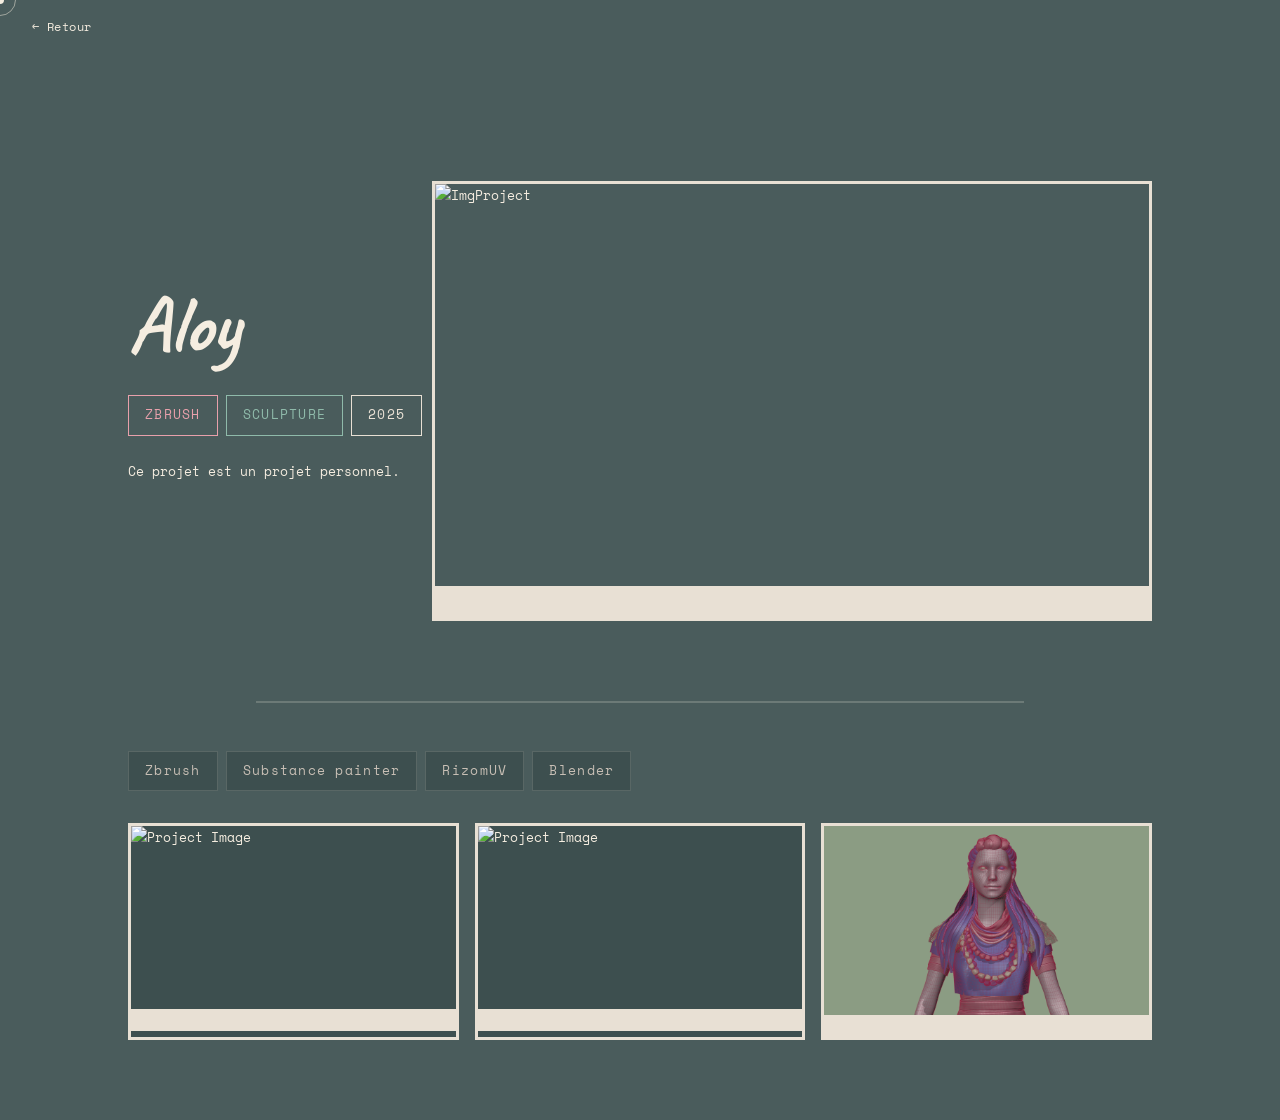
==== projects/Aloy.html @ 7de12a1f "Project_portfolio" ====
<!DOCTYPE html>
<html lang="fr">
<head>
  <meta charset="UTF-8" />
  <meta name="viewport" content="width=device-width, initial-scale=1.0" />
  <title>Projet 01</title>

  <!-- GOOGLE FONTS -->
  <link href="https://fonts.googleapis.com/css2?family=Caveat:wght@600;700&family=Space+Mono&display=swap" rel="stylesheet" />

  <!-- Project CSS LINK -->
  <link rel="stylesheet" href="../css/project.css">
  
  <!-- JAVASCRIPT LINK -->
  <script src="../js/script.js" defer></script>
</head>
<body>
  <!-- CURSOR -->
  <div id="cursor-dot"></div>
  <div id="cursor-ring"></div>

  <!-- RETURN TO MAIN PAGE -->
  <nav>
    <a class="nav-back reveal" href="../index.html">← Retour</a>
  </nav>

  <!-- HERO -->
  <section class="hero">
    <div class="section-title">
      <h1 class="project-title reveal">Aloy</h1>
      <div class="project-tags reveal">
        <span class="tag pink">Zbrush</span>
        <span class="tag sage">Sculpture</span>
        <span class="tag cream">2025</span>
      </div>

       <!-- DESCRIPTION -->
      <div class="section-desc">
        <div class="description-text reveal">
          <p>
            Ce projet est un projet personnel.  
          </p>
        </div>
      </div>
    </div>
   
    <!-- Image principale (polaroid géant) -->
    <div class="hero-polaroid pol-cream">
      <div class="hero-polaroid-img"><img src="../assets/2_Aloy/Aloy1.png" alt="ImgProject"></div>
      <div class="hero-polaroid-bar"></div>
    </div>
  </section>

  <hr class="divider" />

  <!-- SECTIONS OUTILS -->
  <section class="section-tool">
    <div class="tool-text">
      <div class="tools-list reveal">
        <span class="tool-badge">Zbrush</span>
        <span class="tool-badge">Substance painter</span>
        <span class="tool-badge">RizomUV</span>
        <span class="tool-badge">Blender</span>
      </div>
    </div>
  </section>

  <!-- SECTION GALLERIE -->
  <section class="project-body">
    <div class="gallery-item reveal pol-cream">
      <div class="gallery-item-img"> <img src="../assets/2_Aloy/Aloy3.png" alt="Project Image"> </div>
      <div class="gallery-item-bar"></div>
      <!-- <div class="gallery-caption">Vue Face</div> -->
    </div>
    <div class="gallery-item reveal pol-cream">
      <div class="gallery-item-img"> <img src="../assets/2_Aloy/Aloy2.png" alt="Project Image"> </div>
      <div class="gallery-item-bar"></div>
      <!-- <div class="gallery-caption">Vue 3/4</div> -->
    </div>
    <div class="gallery-item reveal pol-cream">
      <div class="gallery-item-img"> <img src="../assets/2_Aloy/Aloy4.png" alt="Project Image"> </div>
      <div class="gallery-item-bar"></div>
      <!-- <div class="gallery-caption">Vue matcap</div> -->
    </div>
  </section>
</body>
</html>
---- css/project.css ----
:root 
{
    --bg: #4a5c5c;
    --bg-dark: #3d4f4f;
    --pink: #e8a0ab;
    --sage: #8fbaaa;
    --cream: #e8e0d4;
    --text: #f5ede0;
    --text-dim: #c8bfb5;
}

*, *::before, *::after 
{ 
    box-sizing: border-box; 
    margin: 0; 
    padding: 0; 
    cursor: none;
}

html 
{ 
    scroll-behavior: smooth; 
}

body 
{
    background-color: var(--bg);
    color: var(--text);
    font-family: 'Space Mono', monospace;
    font-size: 13px;
    line-height: 1.75;
    overflow-x: hidden;
}

/* CUSTOM CURSOR */
*
{
    cursor: none;
}

#cursor-dot
{
    position: fixed; 
    width: 8px; 
    height: 8px;
    background: var(--text); 
    border-radius: 50%;
    pointer-events: none; 
    z-index: 9999;
    transform: translate(-50%, -50%);
    transition: background 0.2s, transform 0.15s;
}

#cursor-ring 
{
    position: fixed; 
    width: 32px; 
    height: 32px;
    border: 1.5px solid rgba(245,237,224,0.5); 
    border-radius: 50%;
    pointer-events: none; z-index: 9998;
    transform: translate(-50%, -50%);
    transition: width 0.25s, height 0.25s, border-color 0.25s;
}

body.cursor-hover #cursor-dot 
{ 
    background: var(--pink); 
    transform: translate(-50%,-50%) scale(1.6); 
}

body.cursor-hover #cursor-ring 
{ 
    width: 52px; 
    height: 52px; 
    border-color: var(--pink); 
}

/* NAVIGATION */
nav 
{
    display: flex; 
    align-items: center; 
    padding: 1rem 2rem;
}

.nav-back 
{
    display: flex; 
    align-items: center;
    gap: 10px;
    color: var(--text); 

    text-decoration: none;

    font-size: 12px; 
}

.nav-back:hover 
{ 
    opacity: 1; 
}

.nav-back .arrow
{ 
    font-size: 18px;
}

nav ul 
{ 
    display: flex; 
    gap: 28px; 
    list-style: none; 
}

nav a {
    color: var(--text); text-decoration: none;
    font-size: 13px; letter-spacing: 0.04em;
    opacity: 0.85; transition: opacity 0.2s;
}
nav a:hover 
{ 
    opacity: 1; 
}

/* HERO */
.hero 
{
    display: flex;
    align-items: center;
    justify-content: space-between;
    margin: 5rem 8rem;
}

.project-title 
{
    /* COLOR AND FONTS */
    font-family: 'Caveat', cursive;
    font-size: clamp(48px, 9vw, 80px);
    color: var(--text);
}

/* tags for the project */
.project-tags 
{
    display: flex;
    flex-wrap: wrap;
    animation: fadeDown 0.8s 0.1s ease both;
}

.tag {
    font-size: .8rem; 
    letter-spacing: 0.1em; 
    text-transform: uppercase;

    padding: .5rem 1rem; 
    border: .05rem solid rgba(245,237,224,0.25);
    color: var(--text-dim);

    margin-right: .5rem;
}

.tag.pink  
{
    border-color: var(--pink);  
    color: var(--pink); 
}

.tag.sage  
{ 
    border-color: var(--sage);  
    color: var(--sage); 
}

.tag.cream 
{ 
    border-color: var(--cream); 
    color: var(--cream); 
}

/* description */
.description-text p
{
    width: 90%;
    margin: 1.5rem 0 1rem 0;
}

/* MAIN PROJECT IMAGE */
.hero-polaroid 
{
    margin-top: 48px;
    width: 100%; 
    max-width: 720px;
    background: var(--bg-dark);
    border: 3px solid var(--pink);
    animation: fadeUp 0.8s 0.2s ease both;
}

.hero-polaroid-img 
{
    width: 100%; 
    aspect-ratio: 16/9;
    background: var(--bg);
    overflow: hidden;
}

.hero-polaroid-img img 
{ 
    width: 100%; 
    height: 100%; 
    object-fit: cover; 
}

.hero-polaroid-bar 
{ 
    height: 32px; 
    background: var(--pink); 
}

/* PAGE DIVIDER */
.divider 
{
    width: 60%; 
    max-width: 1000px; 
    border: none;
    border-top: 2px solid rgba(245,237,224,0.2);
    margin: 3rem auto;
}

/* OUTILS */
.tools-list 
{
    display: flex;
    flex-wrap: wrap;
    gap: .5rem;
    padding: 0 8rem 1rem 8rem;
}

.tool-badge 
{
    /* font-family: "Caveat"; */
    font-size: .8rem; 
    letter-spacing: 0.08rem;
    padding: .5rem 1rem; 
    background: var(--bg-dark);
    border: 1.5px solid rgba(245,237,224,0.15);
    color: var(--text-dim);
}

/* GALLERY SECTION */
.project-body
{
    display: grid;
    grid-template-columns: repeat(3, 1fr);
    gap: 1rem;
    padding: 1rem 8rem 5rem 8rem;
}

.gallery-item 
{
    display: flex;
    flex-direction: column;

    background: var(--bg-dark);
    transition: transform 0.3s cubic-bezier(0.34,1.56,0.64,1), box-shadow 0.3s;
}

.gallery-item:hover 
{
    transform: translateY(-5px) rotate(-0.8deg) scale(1.02);
    box-shadow: 0 16px 36px rgba(0,0,0,0.3);
    z-index: 2;
}

.gallery-item-img 
{
    width: 100%;
    aspect-ratio: 16/9;
}

.gallery-item-img img 
{ 
    width: 100%;
    height: 100%; 
    object-fit: cover; 
}

.gallery-item-img iframe 
{ 
    width: 100%; 
    height: 100%; 
    object-fit: cover; 
    aspect-ratio: 16/9;

}

.gallery-item-bar 
{ 
    height: 22px; 
}

.gallery-item.pol-pink  .gallery-item-bar 
{ 
    background: var(--pink); 
}

.gallery-item.pol-sage  .gallery-item-bar 
{ 
    background: var(--sage); 
}

.gallery-item.pol-cream .gallery-item-bar 
{ 
    background: var(--cream); 
}

.gallery-caption 
{
    padding: 10px 14px 14px;
    font-size: 11px; letter-spacing: 0.05em; color: var(--text-dim);
}

/* ── SCROLL REVEAL ── */
.reveal 
{
    opacity: 0;
    transform: translateY(40px);
    transition: opacity 0.7s ease, transform 0.7s ease;
}

.reveal.visible 
{
    opacity: 1;
    transform: translateY(0);
}

/* ANIMATIONS KEYFRAMES */
@keyframes fadeDown {
    from { opacity: 0; transform: translateY(-20px); }
    to   { opacity: 1; transform: translateY(0); }
}
@keyframes fadeUp {
    from { opacity: 0; transform: translateY(30px); }
    to   { opacity: 1; transform: translateY(0); }
}

/* RESPONSIVE */
@media screen and (max-width: 1000px) 
{
    .hero
    {
        flex-direction: column;
        margin-left: 5rem;
        margin-right: 5rem;
        margin-top: 5rem;
    }

    .tools-list
    {
        margin: .5rem;
        padding-left: 5rem;
        padding-right: 5rem;
    }

    .tool-badge
    {
        padding-left: .8rem;
        padding-right: .8rem;
    }

    .project-body
    {
        grid-template-columns: repeat(1, 1fr);
        padding-left: 5rem;
        padding-right: 5rem;
    }

    .tag
    {
        margin: .5rem;
    }
}

@media screen and (max-width: 512px)
{
    .hero
    {
        margin-left: 2rem;
        margin-right: 2rem;
        margin-top: 2rem;
    }

    .tools-list
    {
        padding-left: 2rem;
        padding-right: 2rem;
    }

    .project-body
    {
        padding-left: 2rem;
        padding-right: 2rem;
    }
}


/* CLASS COLORS FOR POLAROID IMAGE */
.pol-pink  
{ 
    border: 3px solid var(--pink); 
}

.pol-sage  
{
    border: 3px solid var(--sage); 
}

.pol-cream 
{ 
    border: 3px solid var(--cream); 
}

.pol-pink .hero-polaroid-bar
{ 
    background: var(--pink); 
}
.pol-cream .hero-polaroid-bar 
{
    background: var(--cream); 
}

.pol-sage .hero-polaroid-bar
{ 
    background: var(--sage); 
}


/* =========================
    LIGHTBOX
========================= */
#lightbox 
{
  display: none;
  position: fixed;
  inset: 0;
  background: rgba(0, 0, 0, 0.93);
  z-index: 9999;
  align-items: center;
  justify-content: center;
  cursor: zoom-out;
  animation: lbFadeIn 0.2s ease;
}

#lightbox.active 
{
  display: flex;
}

#lightbox img 
{
  max-width: 90vw;
  max-height: 90vh;
  object-fit: contain;
  border-radius: 4px;
  box-shadow: 0 0 60px rgba(0, 245, 255, 0.15);
  cursor: default;
  animation: lbPop 0.25s cubic-bezier(0.34, 1.56, 0.64, 1);
}

#lightbox-close 
{
  position: fixed;
  top: 1.2rem;
  right: 1.5rem;
  font-size: 1.8rem;
  color: #fff;
  background: none;
  border: none;
  cursor: pointer;
  opacity: 0.6;
  transition: opacity 0.2s, transform 0.2s;
  z-index: 10000;
}

#lightbox-close:hover 
{
  opacity: 1;
  transform: scale(1.2);
}

@keyframes lbFadeIn 
{
  from 
  { 
    opacity: 0; 
  }
  
  to   
  { 
    opacity: 1;  
  }
}

@keyframes lbPop 
{
  from 
  { 
    transform: scale(0.85); 
    opacity: 0; 
  }

  to 
  { 
    transform: scale(1);    
    opacity: 1; 
  }
}
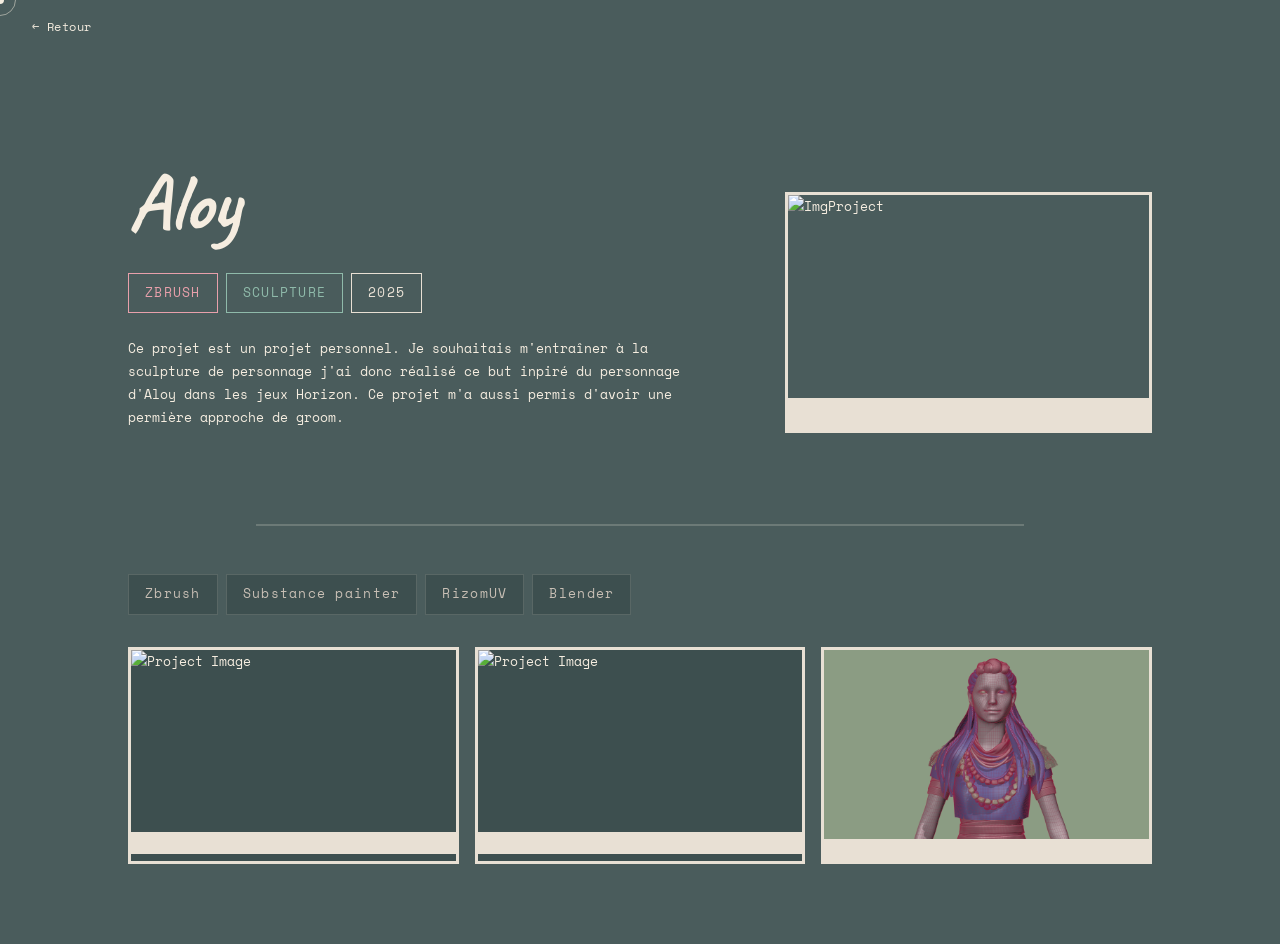
==== commit de789055: "Projects descriptions" ====
--- a/projects/Aloy.html
+++ b/projects/Aloy.html
@@ -38,7 +38,8 @@
       <div class="section-desc">
         <div class="description-text reveal">
           <p>
-            Ce projet est un projet personnel.  
+            Ce projet est un projet personnel. Je souhaitais m'entraîner à la sculpture de personnage j'ai donc réalisé ce but inpiré
+            du personnage d'Aloy dans les jeux Horizon. Ce projet m'a aussi permis d'avoir une permière approche de groom.
           </p>
         </div>
       </div>
--- a/css/project.css
+++ b/css/project.css
@@ -378,6 +378,21 @@
     .tag
     {
         margin: .5rem;
+    }
+
+    *
+    {
+        cursor: default;
+    }
+
+    #cursor-dot 
+    {
+        display: none;
+    }
+
+    #cursor-ring 
+    {
+        display: none;
     }
 }
 
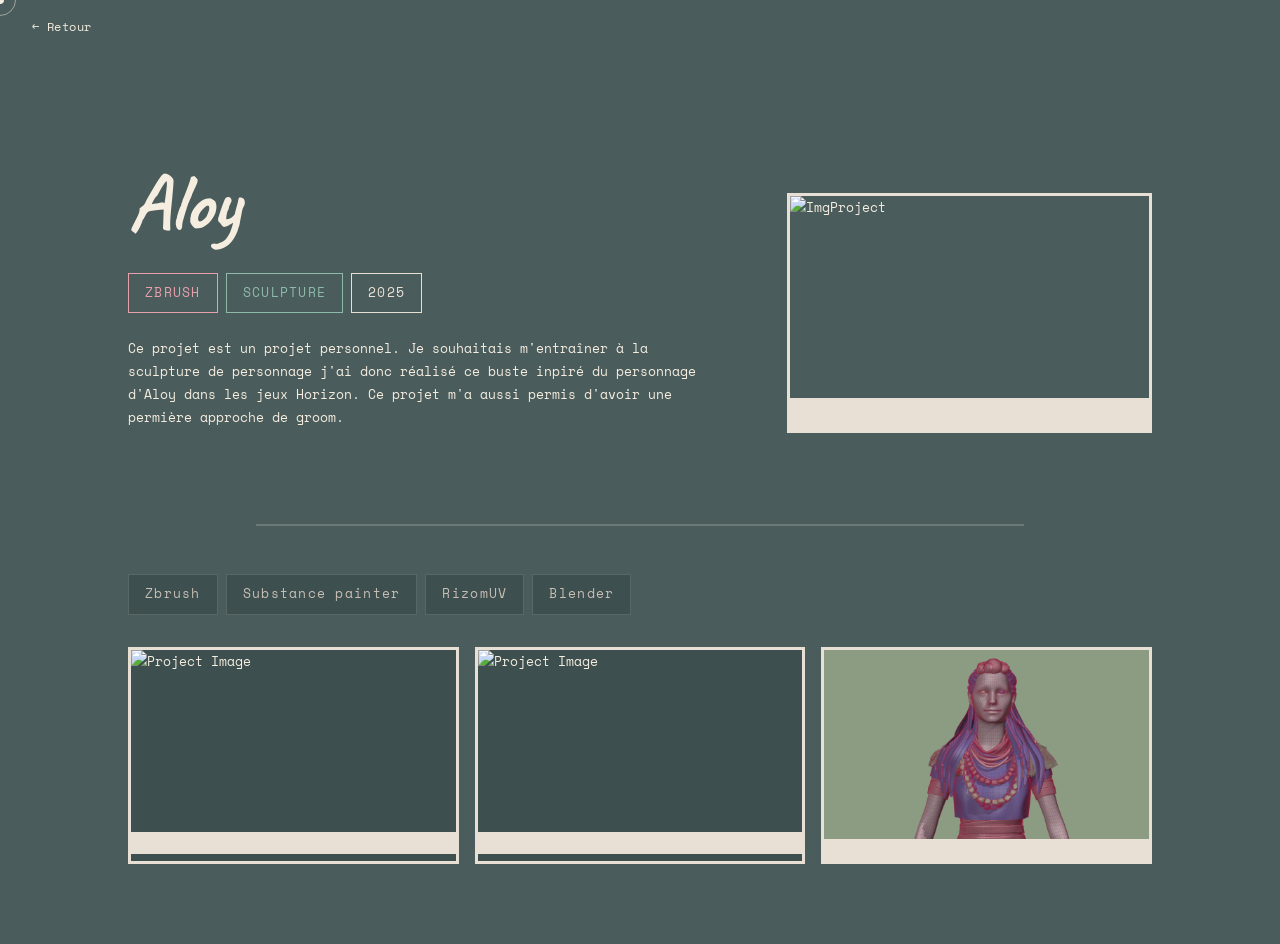
==== commit 5a3c3f9b: "projects description" ====
--- a/projects/Aloy.html
+++ b/projects/Aloy.html
@@ -38,7 +38,7 @@
       <div class="section-desc">
         <div class="description-text reveal">
           <p>
-            Ce projet est un projet personnel. Je souhaitais m'entraîner à la sculpture de personnage j'ai donc réalisé ce but inpiré
+            Ce projet est un projet personnel. Je souhaitais m'entraîner à la sculpture de personnage j'ai donc réalisé ce buste inpiré
             du personnage d'Aloy dans les jeux Horizon. Ce projet m'a aussi permis d'avoir une permière approche de groom.
           </p>
         </div>
